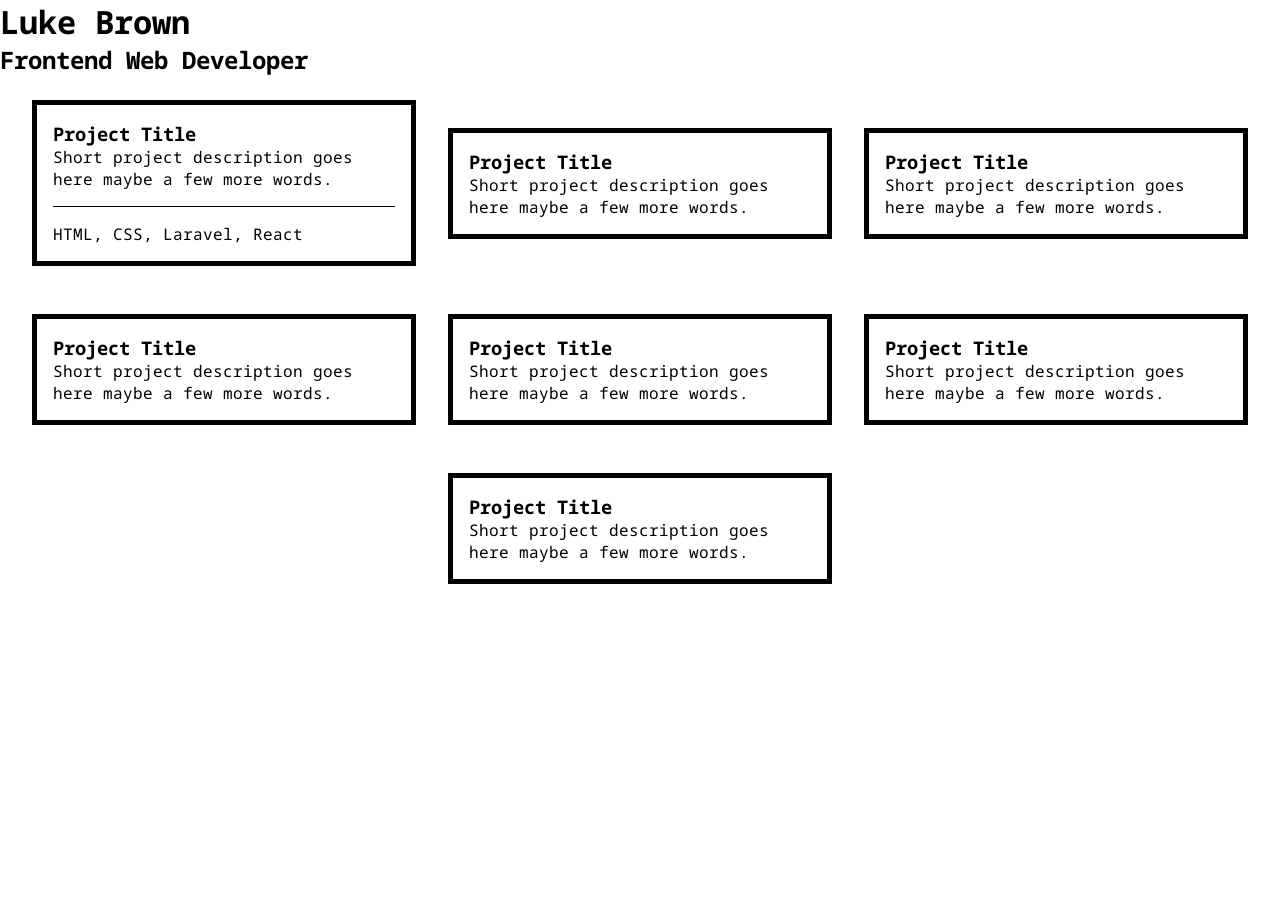
==== index.html @ 899f0ec0 "Added classes, and CSS for card elements" ====
<!DOCTYPE html>
<html lang="en">
<head>
    <meta charset="UTF-8">
    <meta http-equiv="X-UA-Compatible" content="IE=edge">
    <meta name="viewport" content="width=device-width, initial-scale=1.0">
    <title>Luke Brown Portfolio</title>
    <link rel="preconnect" href="https://fonts.googleapis.com">
    <link rel="preconnect" href="https://fonts.gstatic.com" crossorigin>
    <link href="https://fonts.googleapis.com/css2?family=Noto+Sans+Mono:wght@100;200;300;400;500;600;700;800&display=swap" rel="stylesheet">
    <link rel="stylesheet" href="style.css">
</head>
<body>
    <header>
        <h1>Luke Brown</h1>
        <h2>Frontend Web Developer</h2>
    </header>
    <main>
        <article class="card-container">
            <section>
                <h3 class="project-title">Project Title</h3>
                <p class="project-description">Short project description goes here maybe a few more words.</p>
                <p class="project-keywords">HTML, CSS, Laravel, React</p>
            </section>
            <section>
                <h3>Project Title</h3>
                <p>Short project description goes here maybe a few more words.</p>
            </section>
            <section>
                <h3>Project Title</h3>
                <p>Short project description goes here maybe a few more words.</p>
            </section>
            <section>
                <h3>Project Title</h3>
                <p>Short project description goes here maybe a few more words.</p>
            </section>
            <section>
                <h3>Project Title</h3>
                <p>Short project description goes here maybe a few more words.</p>
            </section>
            <section>
                <h3>Project Title</h3>
                <p>Short project description goes here maybe a few more words.</p>
            </section>
            <section>
                <h3>Project Title</h3>
                <p>Short project description goes here maybe a few more words.</p>
            </section>
        </article>
    </main>
</body>
</html>
---- style.css ----
* {
    margin: 0;
    padding: 0;
    box-sizing: border-box;
}

body {
    font-family: 'Noto Sans Mono', monospace;
}

article.card-container {
    display: flex;
    flex-direction: column;
    align-items: center;
}

section {
    border: 5px solid #000000;
    max-width: 500px;
    margin: 1.5em 2em;
    padding: 1em;
}

p.project-description {
    padding-bottom: 1em;
    border-bottom: 1px solid #000000;
    margin-bottom: 1em;
}

@media (min-width: 1024px) {
    article.card-container {
        flex-direction: row;
        flex-wrap: wrap;
        justify-content: center;
    }

    section {
        flex: 0 0 30%;
        margin: 1.5em 1em;
    }
}
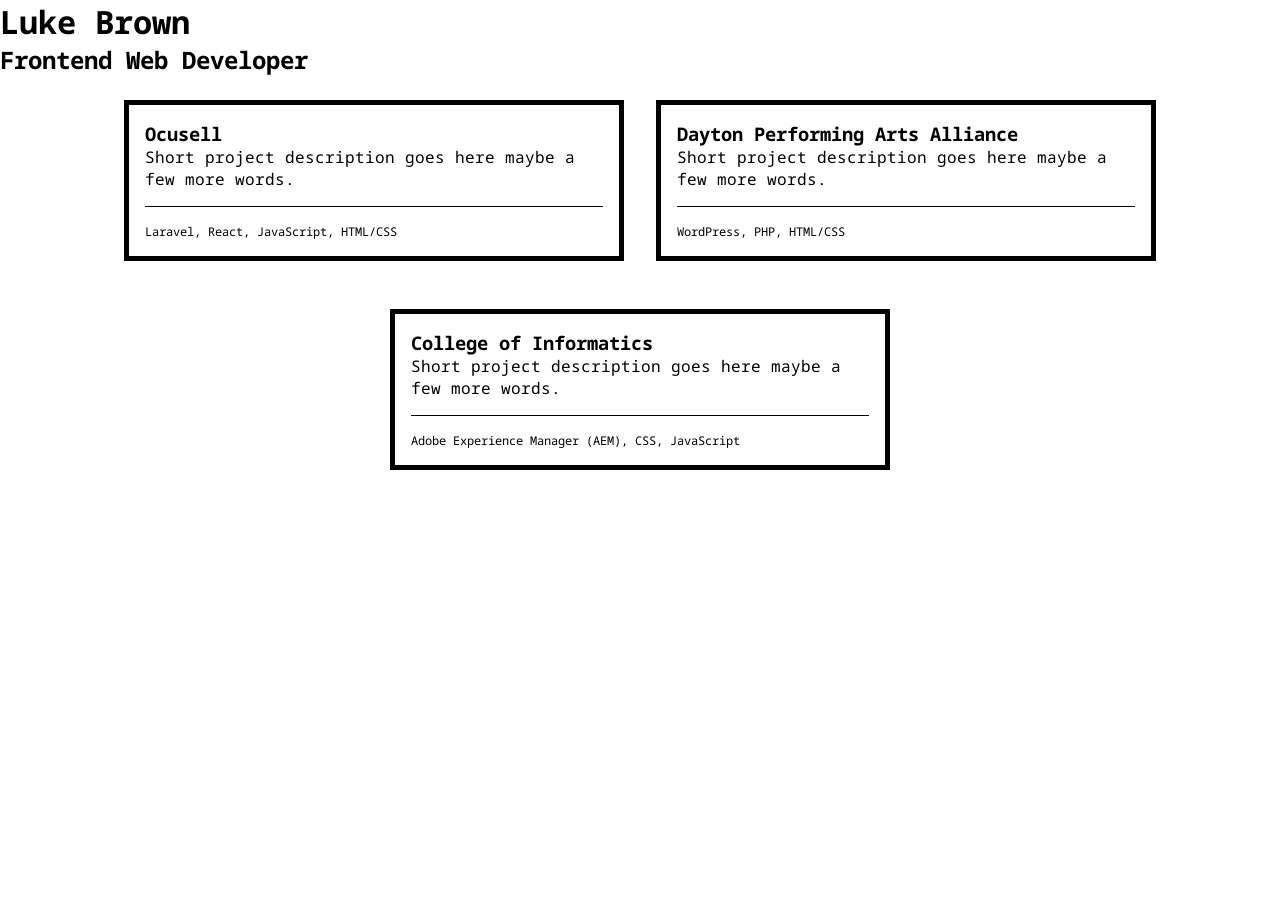
==== commit b01abeaa: "Updated some content, updated flex queries, made keyword font smaller" ====
--- a/index.html
+++ b/index.html
@@ -18,34 +18,21 @@
     <main>
         <article class="card-container">
             <section>
-                <h3 class="project-title">Project Title</h3>
+                <h3 class="project-title">Ocusell</h3>
                 <p class="project-description">Short project description goes here maybe a few more words.</p>
-                <p class="project-keywords">HTML, CSS, Laravel, React</p>
+                <p class="project-keywords">Laravel, React, JavaScript, HTML/CSS</p>
             </section>
             <section>
-                <h3>Project Title</h3>
-                <p>Short project description goes here maybe a few more words.</p>
+                <h3 class="project-title">Dayton Performing Arts Alliance</h3>
+                <p class="project-description">Short project description goes here maybe a few more words.</p>
+                <p class="project-keywords">WordPress, PHP, HTML/CSS</p>
             </section>
             <section>
-                <h3>Project Title</h3>
-                <p>Short project description goes here maybe a few more words.</p>
+                <h3 class="project-title">College of Informatics</h3>
+                <p class="project-description">Short project description goes here maybe a few more words.</p>
+                <p class="project-keywords">Adobe Experience Manager (AEM), CSS, JavaScript</p>
             </section>
-            <section>
-                <h3>Project Title</h3>
-                <p>Short project description goes here maybe a few more words.</p>
-            </section>
-            <section>
-                <h3>Project Title</h3>
-                <p>Short project description goes here maybe a few more words.</p>
-            </section>
-            <section>
-                <h3>Project Title</h3>
-                <p>Short project description goes here maybe a few more words.</p>
-            </section>
-            <section>
-                <h3>Project Title</h3>
-                <p>Short project description goes here maybe a few more words.</p>
-            </section>
+            
         </article>
     </main>
 </body>
--- a/style.css
+++ b/style.css
@@ -18,7 +18,7 @@
     border: 5px solid #000000;
     max-width: 500px;
     margin: 1.5em 2em;
-    padding: 1em;
+    padding: 1em 1em;
 }
 
 p.project-description {
@@ -27,7 +27,24 @@
     margin-bottom: 1em;
 }
 
+p.project-keywords {
+    font-size: 12px;
+}
+
 @media (min-width: 1024px) {
+    article.card-container {
+        flex-direction: row;
+        flex-wrap: wrap;
+        justify-content: center;
+    }
+
+    section {
+        flex: 0 0 45%;
+        margin: 1.5em 1em;
+    }
+}
+
+@media (min-width: 1300px) {
     article.card-container {
         flex-direction: row;
         flex-wrap: wrap;
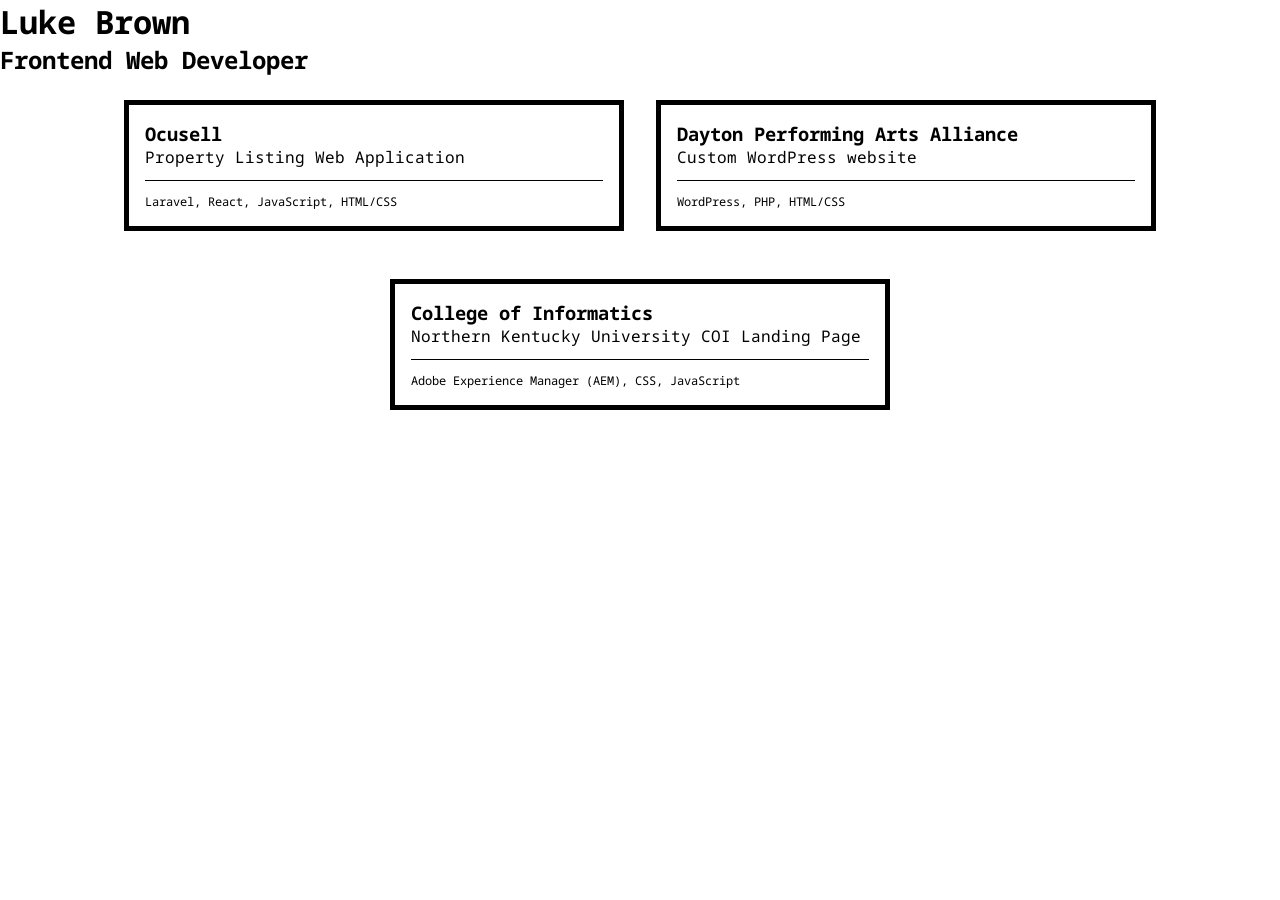
==== commit 0c21f3bd: "Made card taller, and moved keywords to bottom" ====
--- a/index.html
+++ b/index.html
@@ -19,17 +19,17 @@
         <article class="card-container">
             <section>
                 <h3 class="project-title">Ocusell</h3>
-                <p class="project-description">Short project description goes here maybe a few more words.</p>
+                <p class="project-description">Property Listing Web Application</p>
                 <p class="project-keywords">Laravel, React, JavaScript, HTML/CSS</p>
             </section>
             <section>
                 <h3 class="project-title">Dayton Performing Arts Alliance</h3>
-                <p class="project-description">Short project description goes here maybe a few more words.</p>
+                <p class="project-description">Custom WordPress website</p>
                 <p class="project-keywords">WordPress, PHP, HTML/CSS</p>
             </section>
             <section>
                 <h3 class="project-title">College of Informatics</h3>
-                <p class="project-description">Short project description goes here maybe a few more words.</p>
+                <p class="project-description">Northern Kentucky University COI Landing Page</p>
                 <p class="project-keywords">Adobe Experience Manager (AEM), CSS, JavaScript</p>
             </section>
             
--- a/style.css
+++ b/style.css
@@ -16,18 +16,20 @@
 
 section {
     border: 5px solid #000000;
+    width: 80%;
     max-width: 500px;
     margin: 1.5em 2em;
     padding: 1em 1em;
 }
 
 p.project-description {
-    padding-bottom: 1em;
-    border-bottom: 1px solid #000000;
-    margin-bottom: 1em;
+    
 }
 
 p.project-keywords {
+    padding-top: 1em;
+    margin-top: 1em;
+    border-top: 1px solid #000000;
     font-size: 12px;
 }
 
@@ -54,5 +56,13 @@
     section {
         flex: 0 0 30%;
         margin: 1.5em 1em;
+        min-height: 180px;
+        position: relative;
+    }
+
+    p.project-keywords {
+        position: absolute;
+        bottom: 0;
+        margin-bottom: 1.5em;
     }
 }
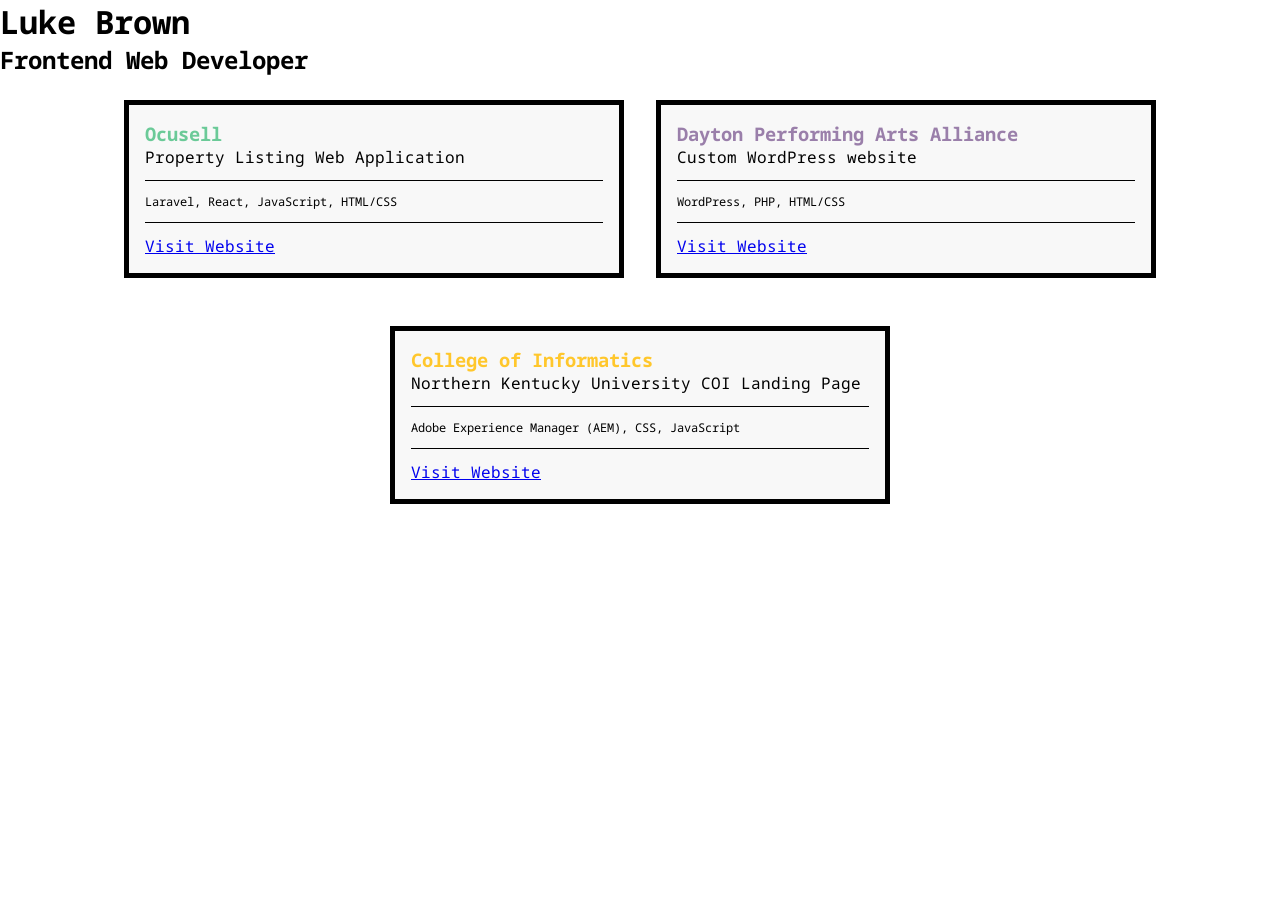
==== commit c0faa18f: "Added Visit Site links, reworked card design" ====
--- a/index.html
+++ b/index.html
@@ -18,21 +18,23 @@
     <main>
         <article class="card-container">
             <section>
-                <h3 class="project-title">Ocusell</h3>
+                <h3 class="project-title ocusell-green">Ocusell</h3>
                 <p class="project-description">Property Listing Web Application</p>
                 <p class="project-keywords">Laravel, React, JavaScript, HTML/CSS</p>
+                <a href="#" target="_blank">Visit Website</a>
             </section>
             <section>
-                <h3 class="project-title">Dayton Performing Arts Alliance</h3>
+                <h3 class="project-title dpaa-purple">Dayton Performing Arts Alliance</h3>
                 <p class="project-description">Custom WordPress website</p>
                 <p class="project-keywords">WordPress, PHP, HTML/CSS</p>
+                <a href="#" target="_blank">Visit Website</a>
             </section>
             <section>
-                <h3 class="project-title">College of Informatics</h3>
+                <h3 class="project-title nku-gold">College of Informatics</h3>
                 <p class="project-description">Northern Kentucky University COI Landing Page</p>
                 <p class="project-keywords">Adobe Experience Manager (AEM), CSS, JavaScript</p>
+                <a href="#" target="_blank">Visit Website</a>
             </section>
-            
         </article>
     </main>
 </body>
--- a/style.css
+++ b/style.css
@@ -15,6 +15,7 @@
 }
 
 section {
+    background-color: #F8F8F8;
     border: 5px solid #000000;
     width: 80%;
     max-width: 500px;
@@ -22,14 +23,11 @@
     padding: 1em 1em;
 }
 
-p.project-description {
-    
-}
-
 p.project-keywords {
-    padding-top: 1em;
-    margin-top: 1em;
+    margin: 1em 0;
     border-top: 1px solid #000000;
+    border-bottom: 1px solid #000000;
+    padding: 1em 0;
     font-size: 12px;
 }
 
@@ -43,6 +41,9 @@
     section {
         flex: 0 0 45%;
         margin: 1.5em 1em;
+        display: flex;
+        flex-direction: column;
+        justify-content: space-between;
     }
 }
 
@@ -56,13 +57,19 @@
     section {
         flex: 0 0 30%;
         margin: 1.5em 1em;
-        min-height: 180px;
-        position: relative;
+        min-height: 200px;
     }
+}
 
-    p.project-keywords {
-        position: absolute;
-        bottom: 0;
-        margin-bottom: 1.5em;
-    }
+/* UTILITY CLASSES */
+.ocusell-green {
+    color: #6BCA98;
+}
+
+.dpaa-purple {
+    color: #9A7FAA;
+}
+
+.nku-gold {
+    color: #FFC72C;
 }
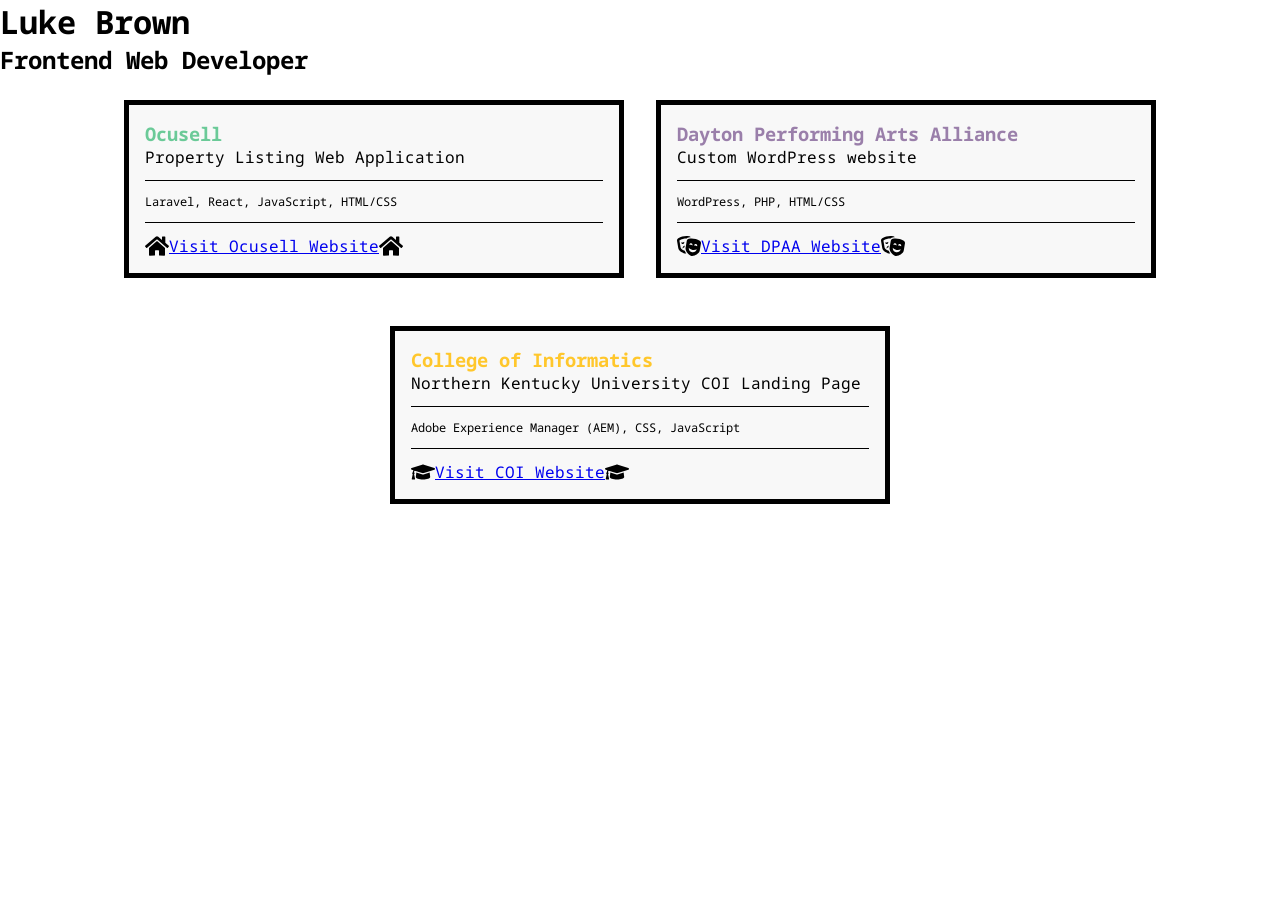
==== commit 3c974dff: "Project link icons" ====
--- a/index.html
+++ b/index.html
@@ -21,19 +21,31 @@
                 <h3 class="project-title ocusell-green">Ocusell</h3>
                 <p class="project-description">Property Listing Web Application</p>
                 <p class="project-keywords">Laravel, React, JavaScript, HTML/CSS</p>
-                <a href="#" target="_blank">Visit Website</a>
+                <a href="https://ocusell.com/" target="_blank" class="project-link">
+                    <img class="link-icon" src="./assets/icons/home-solid.svg" alt="">
+                    Visit Ocusell Website
+                    <img class="link-icon" src="./assets/icons/home-solid.svg" alt="">
+                </a>
             </section>
             <section>
                 <h3 class="project-title dpaa-purple">Dayton Performing Arts Alliance</h3>
                 <p class="project-description">Custom WordPress website</p>
                 <p class="project-keywords">WordPress, PHP, HTML/CSS</p>
-                <a href="#" target="_blank">Visit Website</a>
+                <a href="https://daytonperformingarts.org/" target="_blank" class="project-link">
+                    <img class="link-icon" src="./assets/icons/theater-masks-solid.svg" alt="">
+                    Visit DPAA Website
+                    <img class="link-icon" src="./assets/icons/theater-masks-solid.svg" alt="">
+                </a>
             </section>
             <section>
                 <h3 class="project-title nku-gold">College of Informatics</h3>
                 <p class="project-description">Northern Kentucky University COI Landing Page</p>
                 <p class="project-keywords">Adobe Experience Manager (AEM), CSS, JavaScript</p>
-                <a href="#" target="_blank">Visit Website</a>
+                <a href="https://nku.edu/academics/informatics.html" target="_blank" class="project-link">
+                    <img class="link-icon" src="./assets/icons/graduation-cap-solid.svg" alt="">
+                    Visit COI Website
+                    <img class="link-icon" src="./assets/icons/graduation-cap-solid.svg" alt="">
+                </a>
             </section>
         </article>
     </main>
--- a/style.css
+++ b/style.css
@@ -61,6 +61,15 @@
     }
 }
 
+.project-link {
+    display: flex;
+    align-items: center;
+}
+
+.link-icon {
+    width: 24px;
+}
+
 /* UTILITY CLASSES */
 .ocusell-green {
     color: #6BCA98;
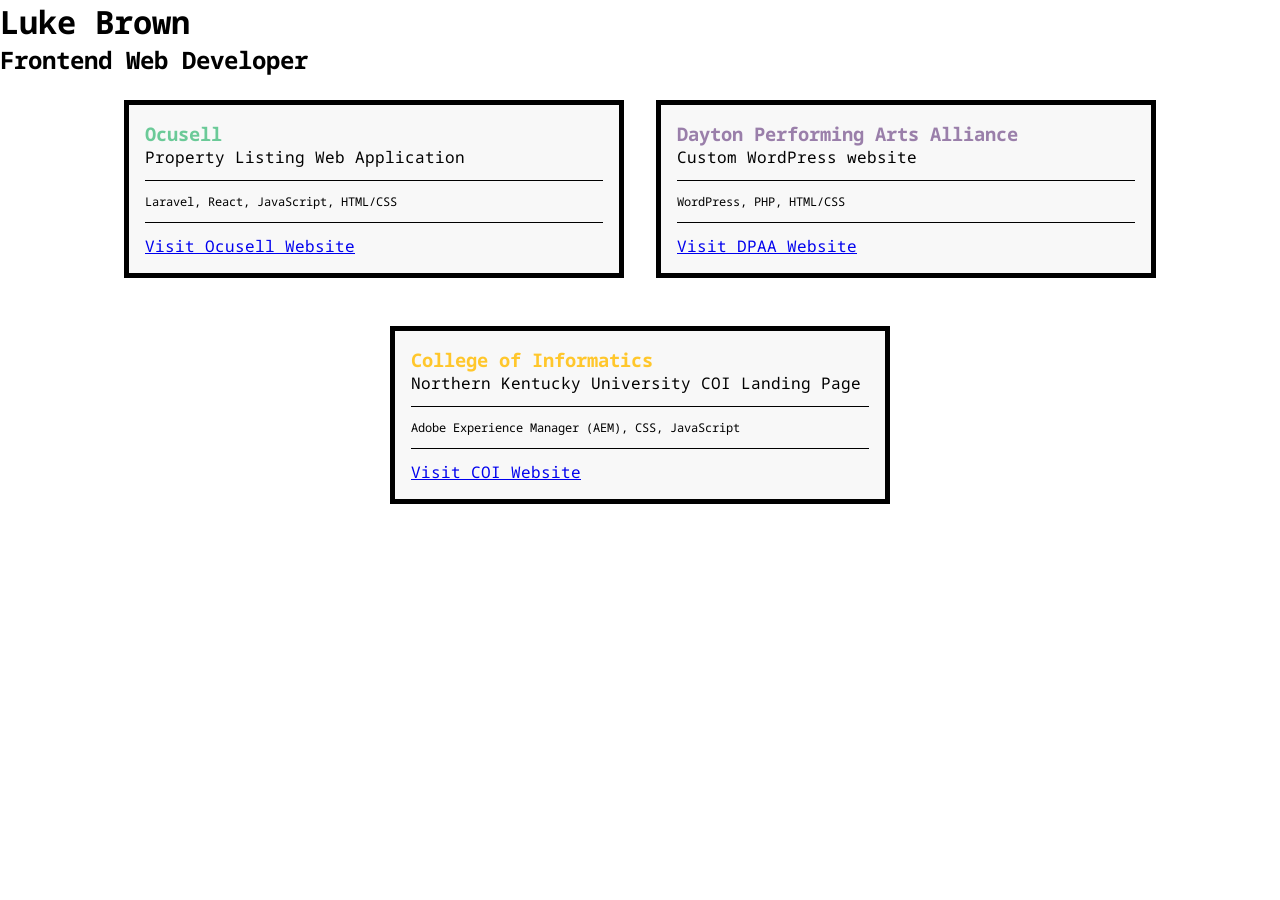
==== commit 2e555b28: "Removed link icons from html" ====
--- a/index.html
+++ b/index.html
@@ -22,9 +22,7 @@
                 <p class="project-description">Property Listing Web Application</p>
                 <p class="project-keywords">Laravel, React, JavaScript, HTML/CSS</p>
                 <a href="https://ocusell.com/" target="_blank" class="project-link">
-                    <img class="link-icon" src="./assets/icons/home-solid.svg" alt="">
                     Visit Ocusell Website
-                    <img class="link-icon" src="./assets/icons/home-solid.svg" alt="">
                 </a>
             </section>
             <section>
@@ -32,9 +30,7 @@
                 <p class="project-description">Custom WordPress website</p>
                 <p class="project-keywords">WordPress, PHP, HTML/CSS</p>
                 <a href="https://daytonperformingarts.org/" target="_blank" class="project-link">
-                    <img class="link-icon" src="./assets/icons/theater-masks-solid.svg" alt="">
                     Visit DPAA Website
-                    <img class="link-icon" src="./assets/icons/theater-masks-solid.svg" alt="">
                 </a>
             </section>
             <section>
@@ -42,9 +38,7 @@
                 <p class="project-description">Northern Kentucky University COI Landing Page</p>
                 <p class="project-keywords">Adobe Experience Manager (AEM), CSS, JavaScript</p>
                 <a href="https://nku.edu/academics/informatics.html" target="_blank" class="project-link">
-                    <img class="link-icon" src="./assets/icons/graduation-cap-solid.svg" alt="">
                     Visit COI Website
-                    <img class="link-icon" src="./assets/icons/graduation-cap-solid.svg" alt="">
                 </a>
             </section>
         </article>
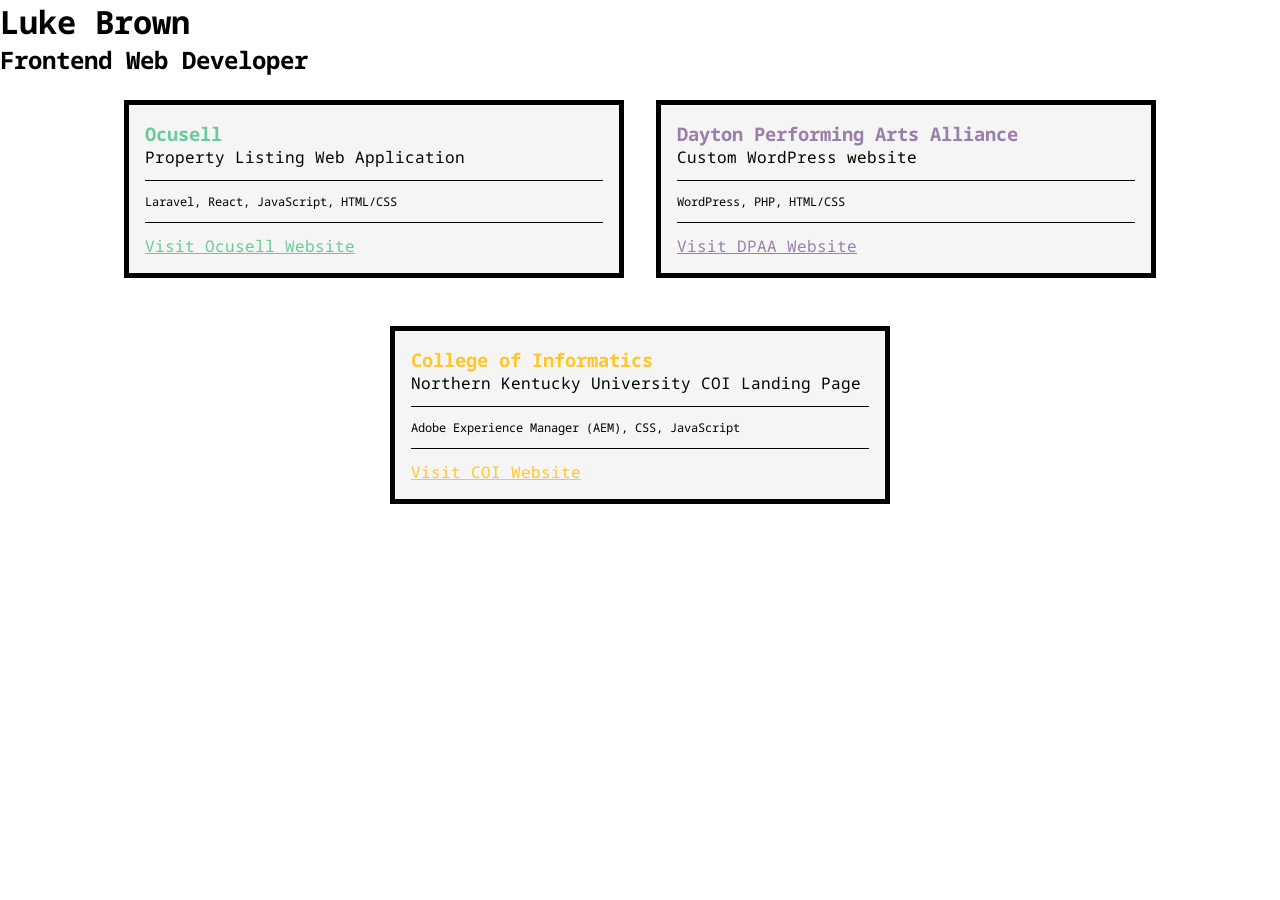
==== commit 68a0c563: "Updated link styling" ====
--- a/index.html
+++ b/index.html
@@ -17,27 +17,27 @@
     </header>
     <main>
         <article class="card-container">
-            <section>
+            <section id="projectOcusell">
                 <h3 class="project-title ocusell-green">Ocusell</h3>
                 <p class="project-description">Property Listing Web Application</p>
                 <p class="project-keywords">Laravel, React, JavaScript, HTML/CSS</p>
-                <a href="https://ocusell.com/" target="_blank" class="project-link">
+                <a href="https://ocusell.com/" target="_blank" class="project-link ocusell-green">
                     Visit Ocusell Website
                 </a>
             </section>
-            <section>
+            <section id="projectDPAA">
                 <h3 class="project-title dpaa-purple">Dayton Performing Arts Alliance</h3>
                 <p class="project-description">Custom WordPress website</p>
                 <p class="project-keywords">WordPress, PHP, HTML/CSS</p>
-                <a href="https://daytonperformingarts.org/" target="_blank" class="project-link">
+                <a href="https://daytonperformingarts.org/" target="_blank" class="project-link dpaa-purple">
                     Visit DPAA Website
                 </a>
             </section>
-            <section>
+            <section id="projectCOI">
                 <h3 class="project-title nku-gold">College of Informatics</h3>
                 <p class="project-description">Northern Kentucky University COI Landing Page</p>
                 <p class="project-keywords">Adobe Experience Manager (AEM), CSS, JavaScript</p>
-                <a href="https://nku.edu/academics/informatics.html" target="_blank" class="project-link">
+                <a href="https://nku.edu/academics/informatics.html" target="_blank" class="project-link nku-gold">
                     Visit COI Website
                 </a>
             </section>
--- a/style.css
+++ b/style.css
@@ -8,6 +8,10 @@
     font-family: 'Noto Sans Mono', monospace;
 }
 
+a:visited {
+    color: #707070;
+}
+
 article.card-container {
     display: flex;
     flex-direction: column;
@@ -15,7 +19,7 @@
 }
 
 section {
-    background-color: #F8F8F8;
+    background-color: #F5F5F5;
     border: 5px solid #000000;
     width: 80%;
     max-width: 500px;
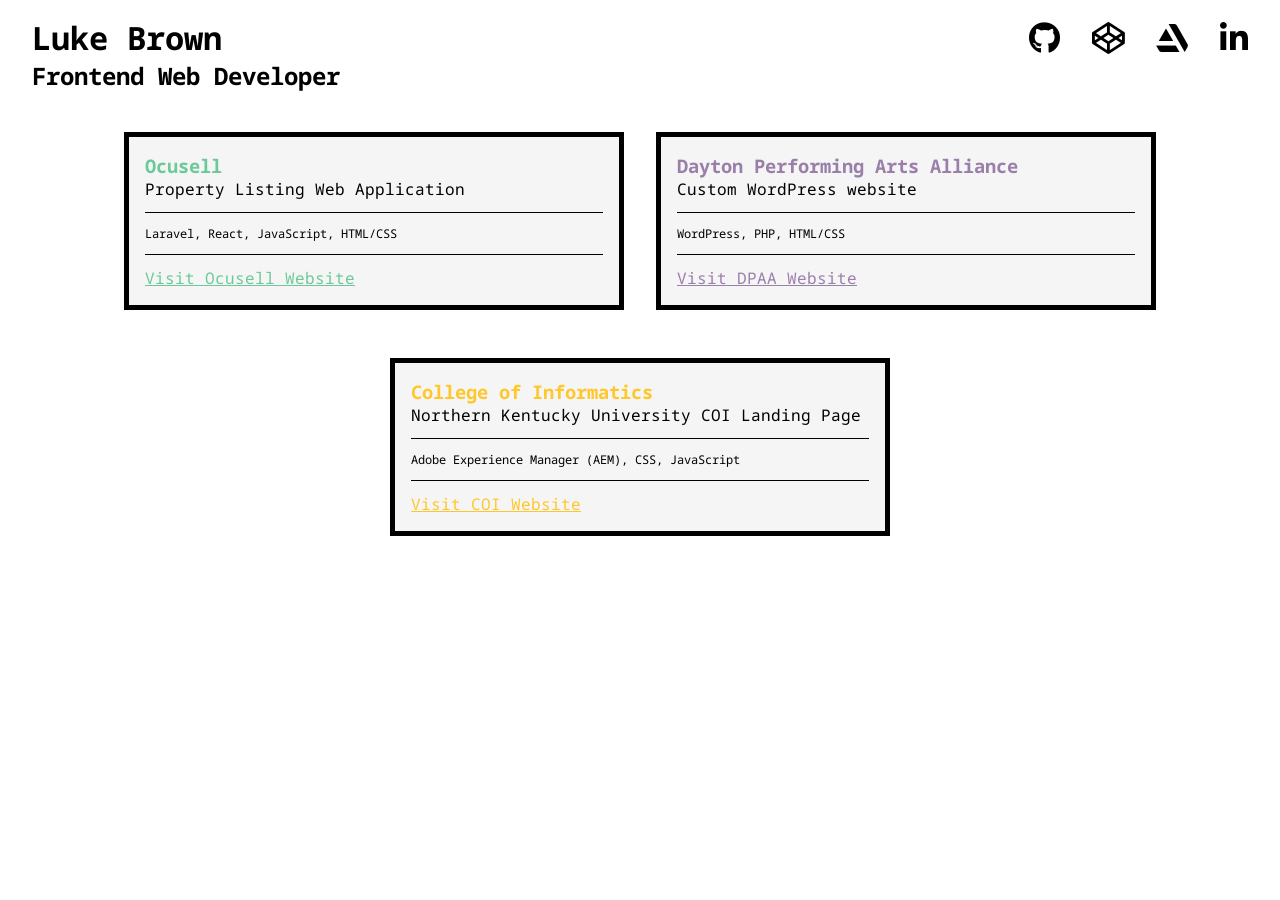
==== commit d6b7fe13: "Added social links" ====
--- a/index.html
+++ b/index.html
@@ -8,12 +8,21 @@
     <link rel="preconnect" href="https://fonts.googleapis.com">
     <link rel="preconnect" href="https://fonts.gstatic.com" crossorigin>
     <link href="https://fonts.googleapis.com/css2?family=Noto+Sans+Mono:wght@100;200;300;400;500;600;700;800&display=swap" rel="stylesheet">
+    <link rel="stylesheet" href="https://cdnjs.cloudflare.com/ajax/libs/font-awesome/5.15.1/css/all.min.css"
+        integrity="sha512-+4zCK9k+qNFUR5X+cKL9EIR+ZOhtIloNl9GIKS57V1MyNsYpYcUrUeQc9vNfzsWfV28IaLL3i96P9sdNyeRssA=="
+        crossorigin="anonymous" />
     <link rel="stylesheet" href="style.css">
 </head>
 <body>
     <header>
         <h1>Luke Brown</h1>
         <h2>Frontend Web Developer</h2>
+        <ul class="external-links">
+            <li><a href="https://github.com/blukebrown"><i class="fab fa-github"></i></a></li>
+            <li><a href="https://codepen.io/blukebrown"><i class="fab fa-codepen"></i></a></li>
+            <li><a href="https://www.artstation.com/blukebrown"><i class="fab fa-artstation"></i></a></li>
+            <li><a href="https://www.linkedin.com/in/blukebrown/"><i class="fab fa-linkedin-in"></i></a></li>
+        </ul>
     </header>
     <main>
         <article class="card-container">
--- a/style.css
+++ b/style.css
@@ -6,6 +6,14 @@
 
 body {
     font-family: 'Noto Sans Mono', monospace;
+}
+
+header {
+    width: 100%;
+    margin: 0 auto;
+    padding: 1em 2em;
+    position: relative;
+    max-width: 1920px;
 }
 
 a:visited {
@@ -74,6 +82,30 @@
     width: 24px;
 }
 
+.external-links {
+    list-style: none;
+    display: flex;
+}
+
+.external-links a {
+    color: #000000;
+    font-size: 2em;
+    margin-right: 1em;
+}
+
+@media (min-width: 600px) {
+    .external-links {
+        position: absolute;
+        top: 1em;
+        right: 2em;
+    }
+    
+    .external-links a {
+        margin-left: 1em;
+        margin-right: unset;
+    }
+}
+
 /* UTILITY CLASSES */
 .ocusell-green {
     color: #6BCA98;
